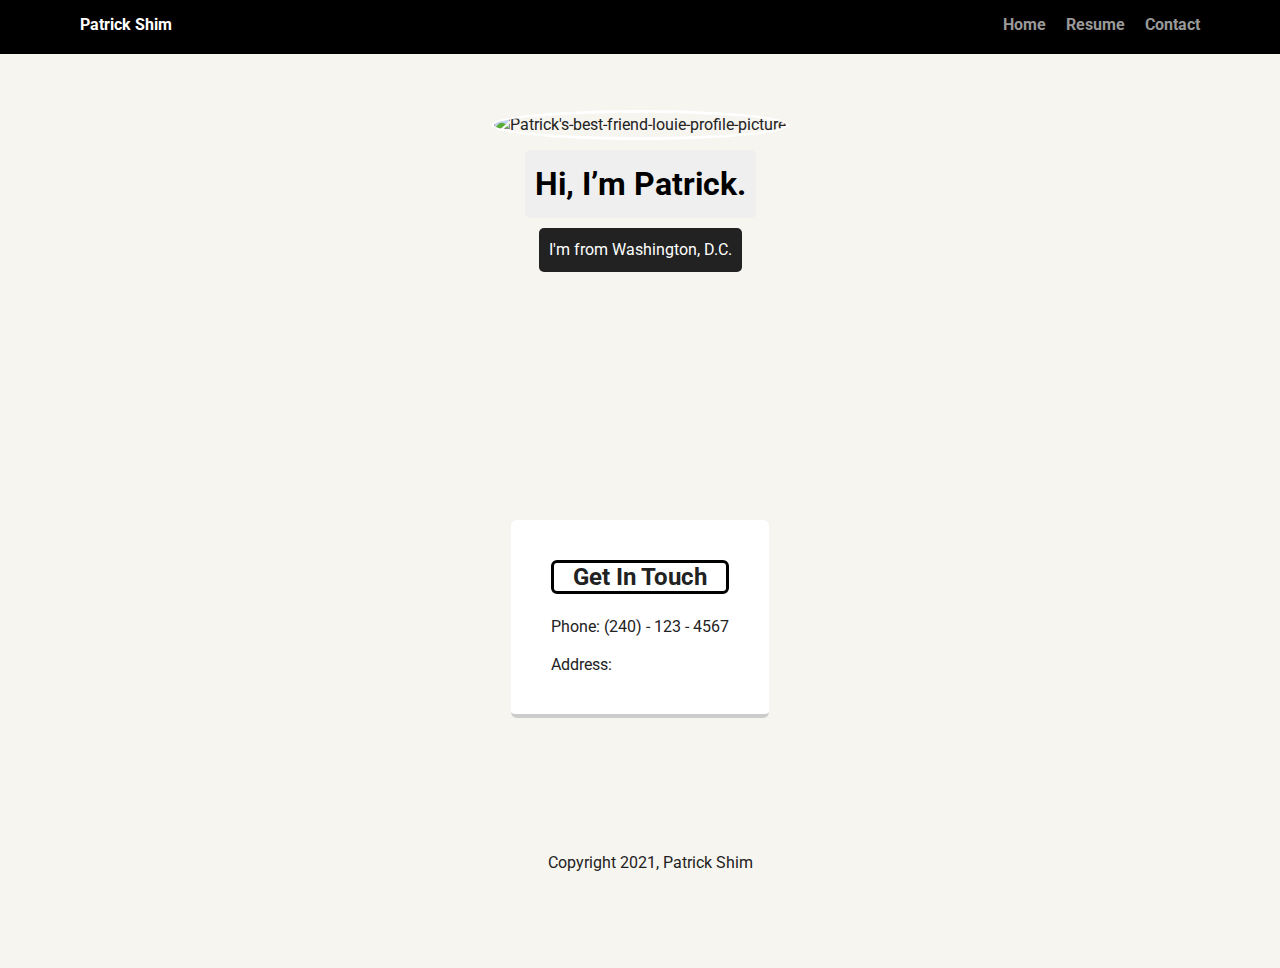
==== contact/contact.html @ a668cefd "updated contact page" ====
<!DOCTYPE html>
<html lang="en">
  <head>
    <meta charset="utf-8">
    <title>Patrick Shim's Profile</title>
    <meta name="viewport" content="width=device-width, initial-scale=1.0">
    <link rel="stylesheet" href="../styles.css">
    <link href="https://fonts.googleapis.com/css?family=Muli%7CRoboto:400,300,500,700,900" rel="stylesheet">
  </head>

  <body>
    <div class="main-nav">
      <ul class="nav">
        <li class="name">Patrick Shim</li>
        <li><a href="../../index.html">Home</a></li>
        <li><a href="../resume/resume.html">Resume</a></li>
        <li><a href="contact.html">Contact</a></li>
      </ul>
    </div>

    <header>
      <img src="../images/louie-profile.jpg" alt="Patrick's-best-friend-louie-profile-picture" class="profile-image">
      <h1 class="tag name">Hi, I’m Patrick.</h1>
      <p class="tag location">I'm from Washington, D.C.</p>
    </header>

    <main class="flex">
      <div class="card">
        <h2 class="card-title">Get In Touch</h2>
        <p>Phone: (240) - 123 - 4567</p>
        Address:
      </div>
    </main>

    <footer>
      <ul>
        <li><a href="https://github.com/patrickshim" target="_blank" class="social github">Github</a></li>
      </ul>
      <p class="copyright">Copyright 2021, Patrick Shim</p>
    </footer>
  </body>
</html>
---- styles.css ----
/* Global Layout Set-up */
* { 
  box-sizing: border-box;
}
  
body {
  margin: 0;
  padding: 0;
  text-align: center;
  font-family: 'Roboto', sans-serif;
  color: #222;
  background: #f7f5f0;
}
/* Link Styles */

a {
  text-decoration: none;
  color: #999;
}

a:hover {
  color: #6633ff;
}

/* Section Styles */

.main-nav {
  width: 100%;
  background: black;
  min-height: 30px;
  padding: 10px;
  position: fixed;
  text-align: center;
}
.nav {
  display: flex;
  justify-content: space-around;
  font-weight: 700;
  list-style-type: none;
  margin: 0 auto;
  padding: 0;
}

.nav .name {
    display: block;
    margin-right: auto;
    color: white;
}
.nav li {
  padding: 5px 10px 10px 10px;
}
.nav a {
  transition: all .5s;
}
.nav a:hover {
  color: white
}

header {
  text-align: center;
  background: url('images/dc-background.jpg') no-repeat top center ;
  background-size: cover;
  overflow: hidden;
  padding-top: 60px;
}
header {
  line-height: 1.5;
}

header .profile-image {
  margin-top: 50px;
  width: 150px;
  height: 150px;
  border-radius: 50%;
  border: 3px solid white;
  transition: all .5s;
}
header .profile-image:hover {
  transform: scale(1.1) rotate(360deg);
}
.tag {
  background-color: #efefef;
  color: black;
  padding: 10px;
  border-radius: 5px;
  display: table;
  margin: 10px auto;
} 
.location {
  background-color: #222;
  color:white;
}
.card {
  margin: 30px;
  padding: 20px 40px 40px;
  max-width: 500px;
  text-align: left;
  background: #fff;
  border-bottom: 4px solid #ccc;
  border-radius: 6px;
  transition: all .5s;
}

.card-title {
  text-align: center;
  border: 3px black solid;
  border-radius: 6px;
}

.card:hover {
  border-color: #0399ff;
}

ul.skills {
  padding: 0;
  text-align: center;
}

.skills li {
  border-radius: 6px;
  display: inline-block;
  background: #ff9904;
  color: white;
  padding: 5px 10px;
  margin: 2px;
}

.skills li:nth-child(odd) {
  background: #0399ff;
}

footer {
  width: 100%;
  min-height: 30px;
  padding: 20px 0 40px 20px;
}

footer .copyright {
  top: -8px;
  font-size: .75em;
}

footer ul {
  list-style-type: none;
  margin: 0;
  padding: 0;
}

footer ul li {
  display: inline-block;
}

a.social {
  display: inline-block;
  text-indent: -9999px;
  margin-left: 5px;
  width: 30px;
  height: 30px;
  background-size: 30px 30px;
  opacity: .4;
  transition: all .5s;
}

a.github {
  background-image: url(images/github.svg);
}
a.social:hover {
  opacity: 1;
}
.clearfix {
  clear: both;
}

/* Styles for larger screens */
@media screen and (min-width: 720px) {
  
  .flex {
      display: -ms-flexbox;      /* TWEENER - IE 10 */
      display: flex; 
      max-width: 1200px;
      -ms-flex-pack: distribute;
      justify-content: space-around;
      margin: 0 auto;
  }

  header {
    min-height: 470px;
  }

  .nav {
    max-width: 1200px;
    padding: 0 30px;
  }


  main {
    padding-top: 20px;
  }

  main p {
    line-height: 1.6em;
  }

  footer {
    font-size: 1.3em;
    max-width: 1200px;
    margin: 40px auto;
  }

}

#resume-h1 {
  text-align: center;
  background-color: #e2e2e2;
  padding: 5px;
}

.section-title {
  text-transform: uppercase;  
  background-color: #e2e2e2;
  padding: 5px;
}
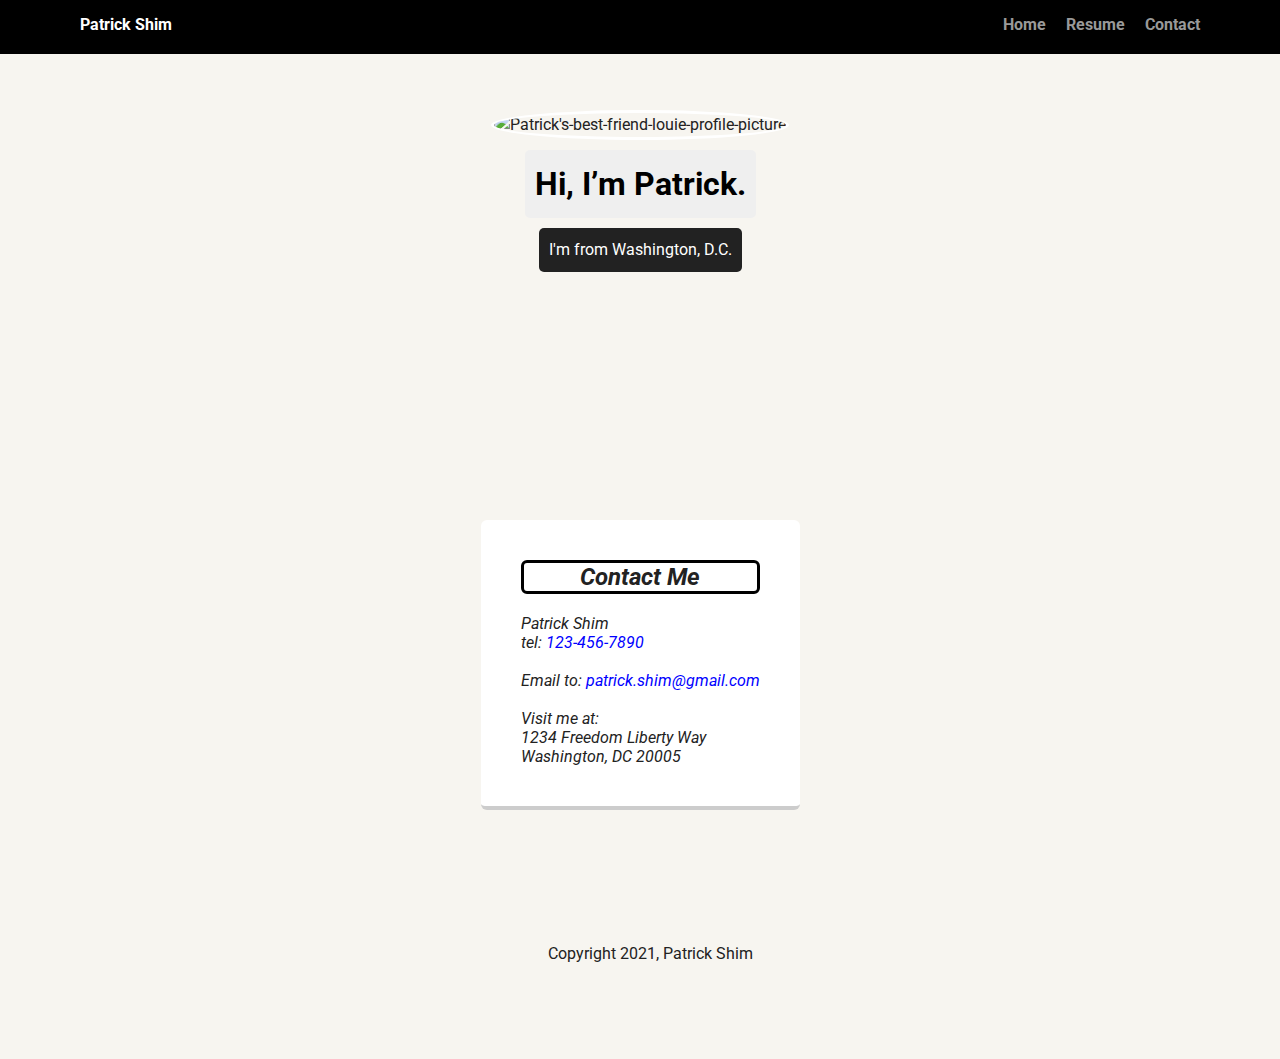
==== commit e954f94f: "modified about me and goals" ====
--- a/contact/contact.html
+++ b/contact/contact.html
@@ -26,9 +26,21 @@
 
     <main class="flex">
       <div class="card">
-        <h2 class="card-title">Get In Touch</h2>
-        <p>Phone: (240) - 123 - 4567</p>
-        Address:
+        <address>
+          <h2 class="card-title">Contact Me</h2>
+          Patrick Shim<br>
+          <div class="contact-link">
+            tel: <a href="tel:123-456-7890">123-456-7890</a>
+          </div><br>
+          <div class="contact-link">
+            Email to: <a href="mailto:patrick.shim@gmail.com">patrick.shim@gmail.com</a><br>
+          </div>
+          
+          <br>Visit me at:<br>
+          1234 Freedom Liberty Way<br>
+          Washington, DC 20005<br>
+
+        </address>
       </div>
     </main>
 
--- a/styles.css
+++ b/styles.css
@@ -219,4 +219,13 @@
   text-transform: uppercase;  
   background-color: #e2e2e2;
   padding: 5px;
-} +} 
+
+.contact-link a {
+  color: blue;
+}
+
+.contact-link a:hover {
+  color: blue;
+  text-decoration: underline;
+}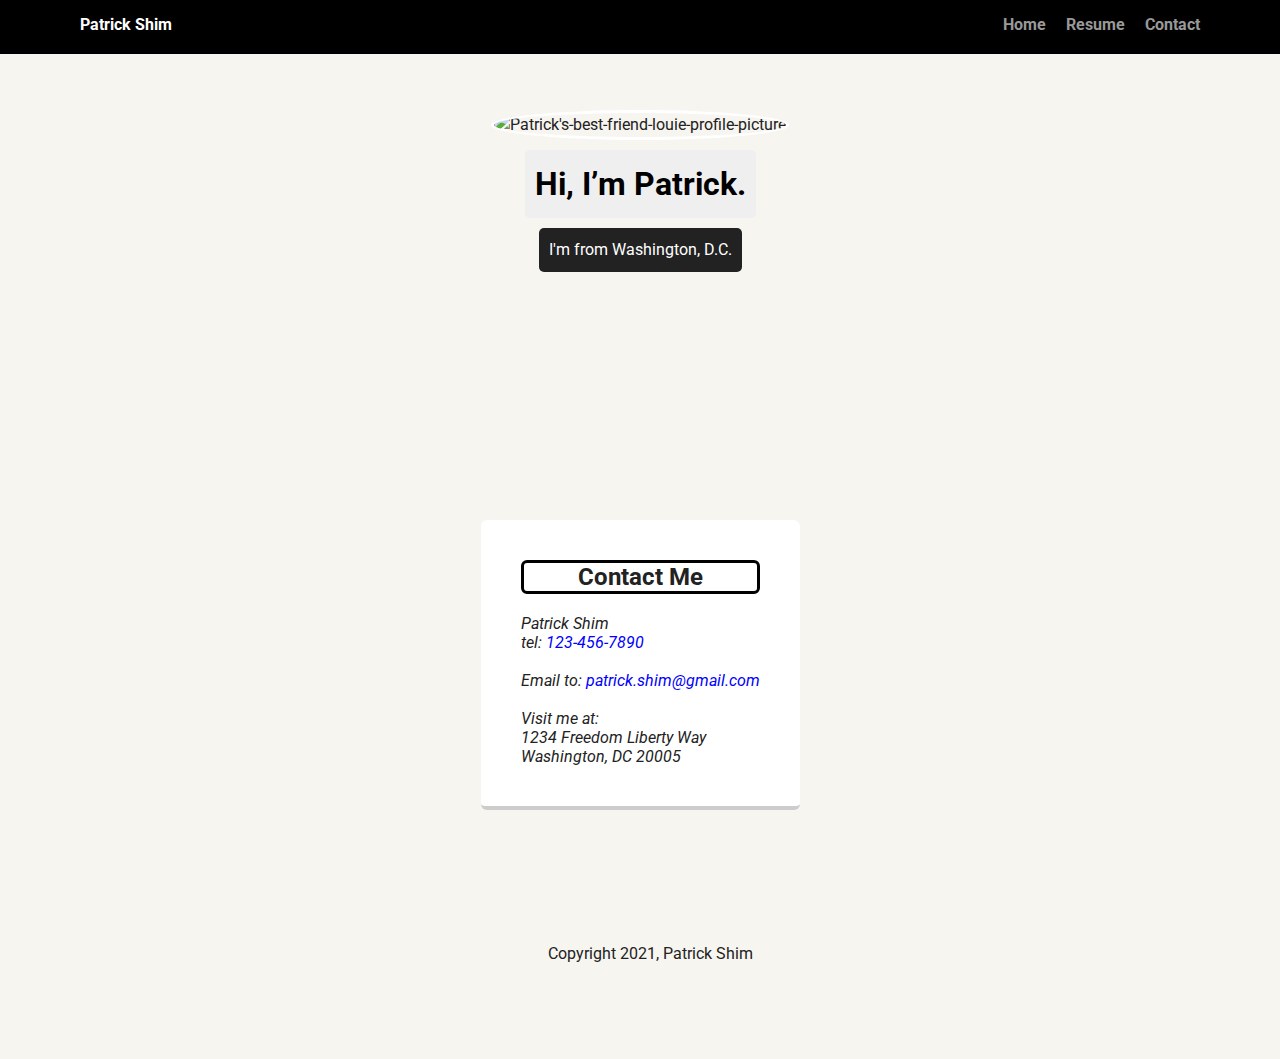
==== commit afd2ef5d: "changed name of the contact, resume page" ====
--- a/contact/contact.html
+++ b/contact/contact.html
@@ -2,7 +2,7 @@
 <html lang="en">
   <head>
     <meta charset="utf-8">
-    <title>Patrick Shim's Profile</title>
+    <title>Patrick Shim's Contact</title>
     <meta name="viewport" content="width=device-width, initial-scale=1.0">
     <link rel="stylesheet" href="../styles.css">
     <link href="https://fonts.googleapis.com/css?family=Muli%7CRoboto:400,300,500,700,900" rel="stylesheet">
@@ -26,8 +26,8 @@
 
     <main class="flex">
       <div class="card">
+        <h2 class="card-title">Contact Me</h2>
         <address>
-          <h2 class="card-title">Contact Me</h2>
           Patrick Shim<br>
           <div class="contact-link">
             tel: <a href="tel:123-456-7890">123-456-7890</a>
@@ -39,7 +39,6 @@
           <br>Visit me at:<br>
           1234 Freedom Liberty Way<br>
           Washington, DC 20005<br>
-
         </address>
       </div>
     </main>
--- a/styles.css
+++ b/styles.css
@@ -206,7 +206,6 @@
     max-width: 1200px;
     margin: 40px auto;
   }
-
 }
 
 #resume-h1 {
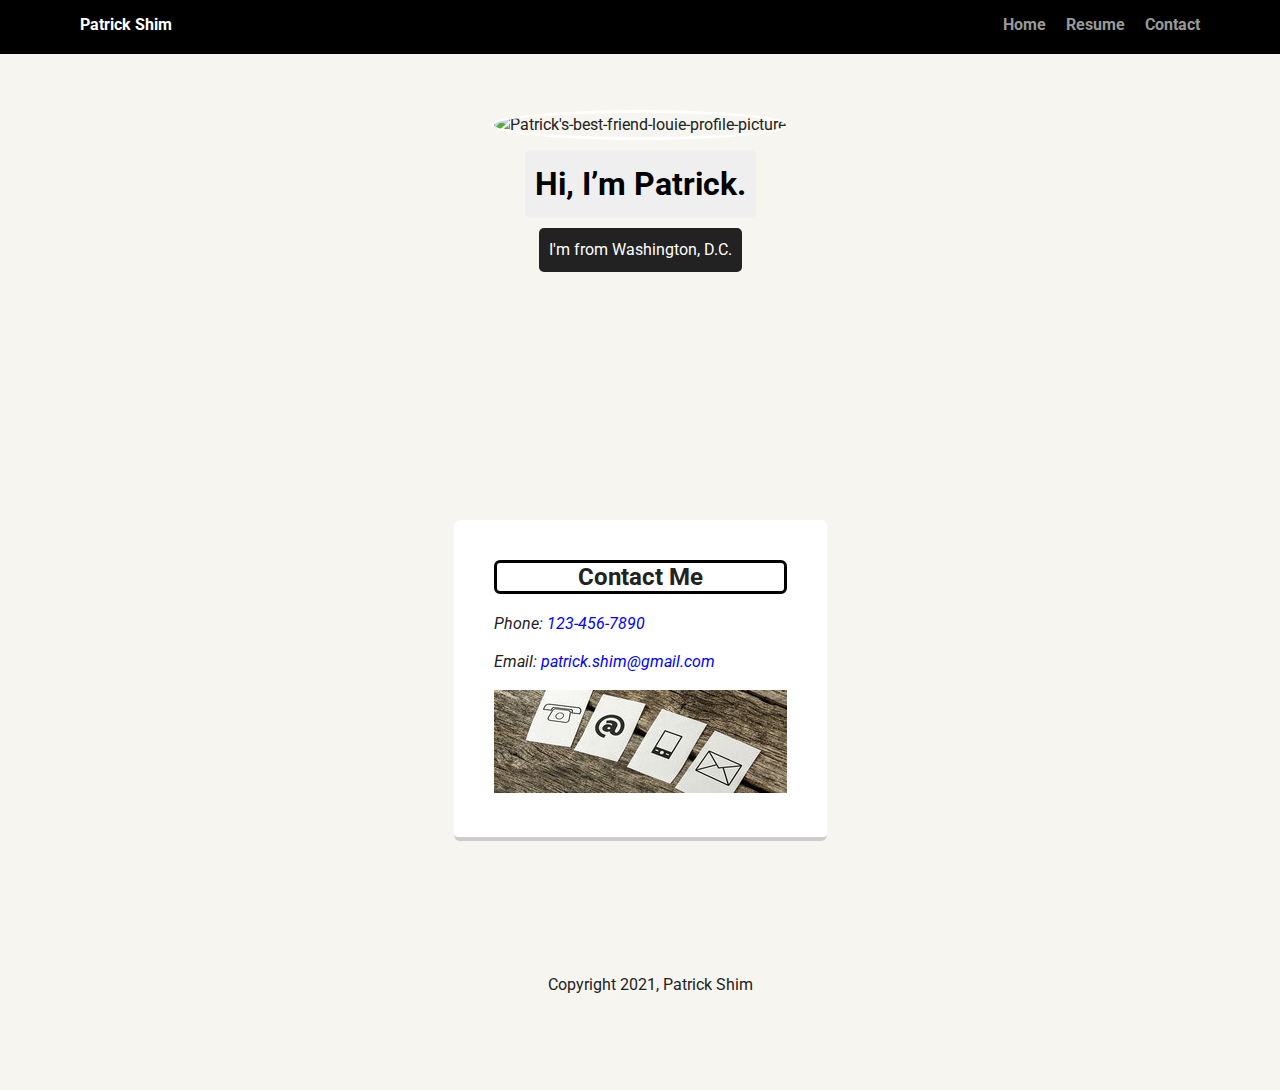
==== commit 1d944e59: "added image to contact page" ====
--- a/contact/contact.html
+++ b/contact/contact.html
@@ -9,14 +9,14 @@
   </head>
 
   <body>
-    <div class="main-nav">
+    <nav class="main-nav">
       <ul class="nav">
         <li class="name">Patrick Shim</li>
         <li><a href="../../index.html">Home</a></li>
         <li><a href="../resume/resume.html">Resume</a></li>
         <li><a href="contact.html">Contact</a></li>
       </ul>
-    </div>
+    </nav>
 
     <header>
       <img src="../images/louie-profile.jpg" alt="Patrick's-best-friend-louie-profile-picture" class="profile-image">
@@ -25,22 +25,18 @@
     </header>
 
     <main class="flex">
-      <div class="card">
+      <section class="card">
         <h2 class="card-title">Contact Me</h2>
         <address>
-          Patrick Shim<br>
           <div class="contact-link">
-            tel: <a href="tel:123-456-7890">123-456-7890</a>
+            Phone: <a href="tel:123-456-7890">123-456-7890</a>
           </div><br>
           <div class="contact-link">
-            Email to: <a href="mailto:patrick.shim@gmail.com">patrick.shim@gmail.com</a><br>
-          </div>
-          
-          <br>Visit me at:<br>
-          1234 Freedom Liberty Way<br>
-          Washington, DC 20005<br>
+            Email: <a href="mailto:patrick.shim@gmail.com">patrick.shim@gmail.com</a><br>
+          </div><br>
+          <img src="../images/contact-me.jpg" alt="contact-me image">
         </address>
-      </div>
+      </section>
     </main>
 
     <footer>
